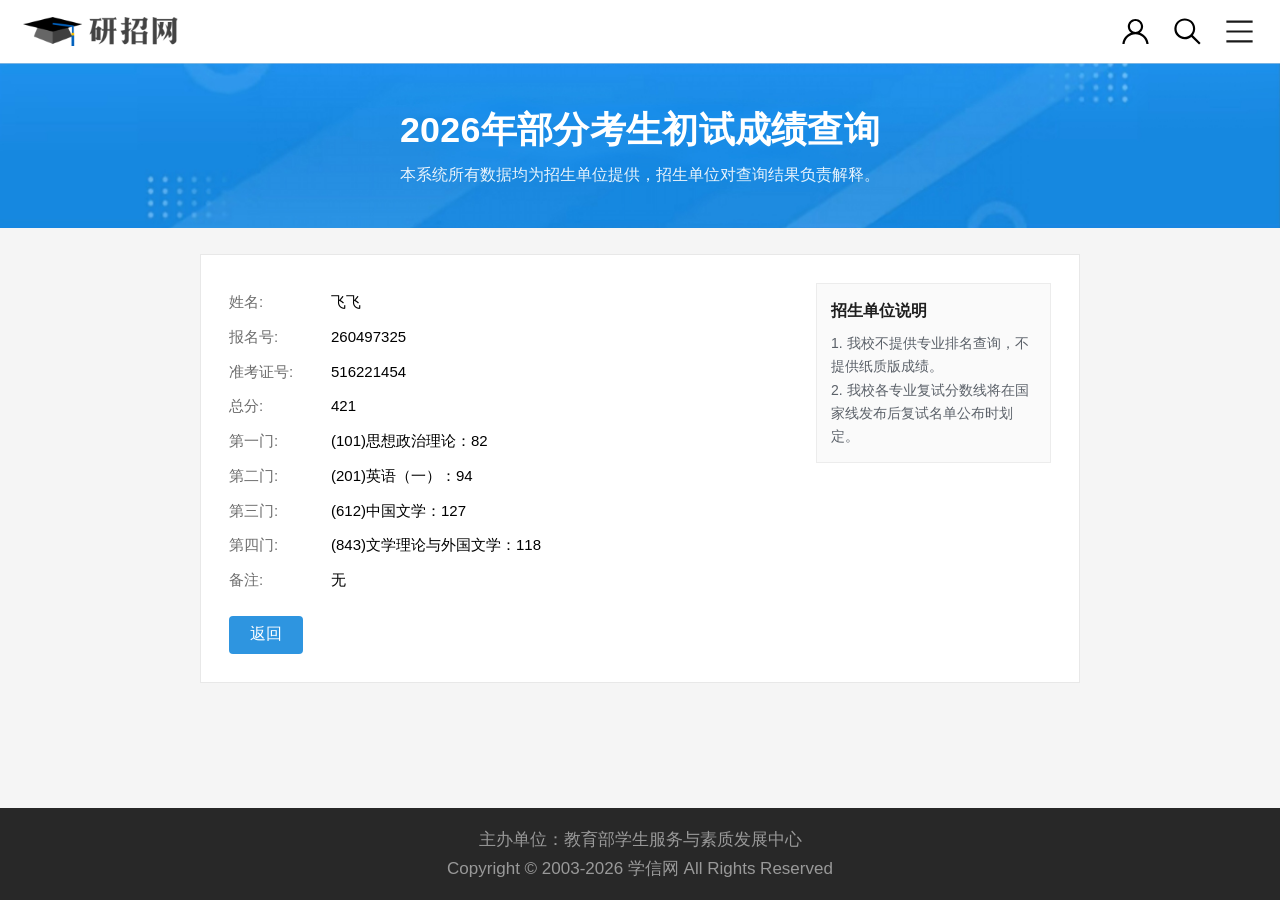
==== index.html @ 83a88989 "添加favicon" ====
<!doctype html>
<html lang="zh-CN">
<head>
  <meta charset="UTF-8" />
  <meta name="viewport" content="width=device-width, initial-scale=1.0, minimum-scale=1.0, maximum-scale=1.0, user-scalable=no" />
  <title>全国硕士研究生招生考试部分考生初试成绩查询系统</title>
  <link rel="shortcut icon" type="image/x-icon" href="assets/favicon.ico" />
  <script>
    (function () {
      var ua = navigator.userAgent || "";
      var isMobileUA = /Android|iPhone|iPad|iPod|Windows Phone|BlackBerry|IEMobile|Opera Mini|Mobile|HarmonyOS/i.test(ua);
      if (isMobileUA) {
        document.documentElement.classList.add("ua-mobile");
      }
    })();
  </script>
  <style>
    :root {
      --bg: #f5f5f5;
      --card: #ffffff;
      --line: #e4e4e7;
      --text: #1f2937;
      --warn-bg: #FFFAE8;
      --warn-text: #666;
      --button: #2e95e0;
      --font-main: "PingFang SC", "Microsoft YaHei", "Noto Sans SC", sans-serif;
    }

    * {
      box-sizing: border-box;
    }

    html,
    body {
      margin: 0;
      padding: 0;
      min-height: 100%;
      background: var(--bg);
      color: var(--text);
      font-family: var(--font-main);
    }

    .page {
      width: 100%;
      margin: 0 auto;
    }

    .wap-nav-bar {
      position: relative;
      z-index: 1;
      height: 63px;
      display: flex;
      align-items: center;
      background: #fff;
    }

    .wap-nav-bar-border:after {
      position: absolute;
      box-sizing: border-box;
      content: " ";
      pointer-events: none;
      top: -50%;
      right: -50%;
      bottom: -50%;
      left: -50%;
      border-bottom: 1px solid #d5d7db;
      transform: scale(.5);
    }

    .wap-nav-bar .wap-nav-bar__left {
      position: absolute;
      left: 0;
      display: flex;
      align-items: center;
      padding: 0 23px;
    }

    .wap-nav-bar .logo {
      display: block;
      width: 155px;
      max-width: 100%;
    }

    .wap-nav-bar .wap-nav-bar__right {
      position: absolute;
      right: 0;
      display: flex;
      align-items: center;
      padding: 0 23px;
      line-height: 1;
    }

    .nav-search {
      display: flex;
      align-items: center;
    }

    .nav-search span + span {
      margin-left: 17px;
    }

    .nav-search img {
      display: block;
      width: 35px;
    }

    .desktop-view {
      display: flex;
      flex-direction: column;
      min-height: 100vh;
      padding: 0;
    }

    .desktop-main {
      flex: 1;
      display: block;
    }

    .desktop-view .wap-nav-bar {
      width: 100%;
    }

    .desktop-header {
      width: 100%;
    }

    .blue-banner {
      position: relative;
      height: 165px;
      display: flex;
      flex-direction: column;
      justify-content: center;
      background: #2f95de url("assets/01.png") center center / 100% 100% no-repeat;
      color: #fff;
      overflow: hidden;
      padding: 0 24px;
      text-align: center;
    }

    .title {
      margin: 0;
      font-size: clamp(34px, 2.8vw, 52px);
      font-weight: 700;
      letter-spacing: 0.3px;
    }

    .subtitle {
      margin: 10px 0 0;
      font-size: 16px;
      opacity: 0.9;
    }

    .desktop-shell {
      margin: 26px auto 0;
      width: min(880px, calc(100% - 64px));
      background: var(--card);
      border: 1px solid #e8e8e8;
      padding: 28px;
    }

    .desktop-grid {
      display: grid;
      grid-template-columns: 1fr 235px;
      gap: 26px;
      align-items: start;
    }

    .rows {
      margin-top: 2px;
    }

    .row {
      display: grid;
      grid-template-columns: 92px 1fr;
      gap: 10px;
      align-items: start;
      font-size: 15px;
      line-height: 2.05;
      color: #6d6d6d;
      padding: 2px 0;
    }

    .row-label {
      color: #6d6d6d;
    }

    .row-value {
      color: #000;
      word-break: break-all;
    }

    .desktop-note {
      border: 1px solid #ececec;
      background: #fafafa;
      padding: 14px;
      font-size: 14px;
      line-height: 1.65;
      color: #5b6169;
      align-self: start;
    }

    .desktop-note strong {
      display: block;
      margin-bottom: 8px;
      font-size: 16px;
      color: #1f1f1f;
    }

    .btn-line {
      margin-top: 18px;
    }

    .btn {
      border: none;
      cursor: pointer;
      background: var(--button);
      color: #fff;
      border-radius: 4px;
      padding: 0 18px;
      min-width: 74px;
      height: 38px;
      font-size: 16px;
    }

    .btn:hover {
      background: #2086cf;
    }

    .mobile-view {
      display: none;
    }

    .mobile-panel {
      background: transparent;
    }

    .mobile-title {
      background: #2f95de url("assets/01.png") center center / 100% 100% no-repeat;
      color: #fff;
      text-align: center;
      font-size: clamp(16px, 5vw, 22px);
      font-weight: 500;
      line-height: 1.3;
      white-space: nowrap;
      padding: 14px 10px;
    }

    .mobile-notice {
      background: var(--warn-bg);
      padding: 14px 16px;
      color: var(--warn-text);
      font-size: 18px;
      line-height: 1.7;
      border-bottom: 1px solid #ebebeb;
      margin: 0;
    }

    .mobile-score-card {
      width: 100%;
      margin: 12px 0 0;
      background: #fff;
      border-top: 1px solid #e8e8e8;
      border-bottom: 1px solid #e8e8e8;
      border-left: none;
      border-right: none;
      box-shadow: 0 4px 18px rgba(0, 0, 0, 0.06);
    }

    .mobile-table {
      border-top: none;
      border-bottom: none;
      background: #fff;
    }

    .mobile-tr {
      display: grid;
      grid-template-columns: 120px 1fr;
      min-height: 66px;
      border-bottom: 1px solid var(--line);
      align-items: center;
      font-size: 18px;
      line-height: 1.9;
    }

    .mobile-tr:last-child {
      border-bottom: none;
    }

    .mobile-th,
    .mobile-td {
      padding: 12px 14px;
    }

    .mobile-th {
      color: #333;
      border-right: none;
    }

    .mobile-td {
      color: #555;
      word-break: break-all;
    }

    .mobile-footer {
      padding: 18px 14px 24px;
      color: #9ca3af;
      font-size: 16px;
      line-height: 1.6;
      white-space: pre-line;
      background: transparent;
    }

    .mobile-btn-wrap {
      padding: 0 14px 20px;
      background: transparent;
    }

    .mobile-btn {
      width: 100%;
      height: 52px;
      border-radius: 4px;
      font-size: 16px;
    }

    .wap-footer {
      line-height: normal;
      color: #999;
      background: #282828;
      font-size: 17px;
    }

    .wap-footer a {
      text-decoration: none;
      color: #999;
    }

    .wap-footer-second {
      line-height: 29px;
      padding: 17px;
      text-align: center;
    }

    .desktop-footer {
      margin-top: 28px;
    }

    .mobile-main {
      flex: 1;
      display: block;
      background: #f5f5f5;
      padding-bottom: 16px;
    }

    .admin-fab {
      position: fixed;
      right: 18px;
      bottom: 18px;
      width: 50px;
      height: 50px;
      border-radius: 999px;
      border: none;
      background: #111827;
      color: #fff;
      font-size: 22px;
      cursor: pointer;
      box-shadow: 0 6px 16px rgba(0, 0, 0, 0.26);
      z-index: 1001;
      display: none;
    }

    .admin-drawer {
      position: fixed;
      right: 18px;
      bottom: 78px;
      width: min(430px, calc(100vw - 24px));
      max-height: 78vh;
      overflow: auto;
      background: #fff;
      border: 1px solid #e5e7eb;
      border-radius: 8px;
      box-shadow: 0 14px 34px rgba(0, 0, 0, 0.2);
      padding: 14px;
      z-index: 1002;
      display: none;
    }

    .admin-title {
      font-weight: 700;
      margin: 0 0 8px;
      font-size: 16px;
    }

    .admin-tip {
      margin: 0 0 12px;
      color: #6b7280;
      font-size: 12px;
      line-height: 1.5;
    }

    .admin-grid {
      display: grid;
      grid-template-columns: 1fr 1fr;
      gap: 10px;
    }

    .admin-field {
      display: flex;
      flex-direction: column;
      gap: 5px;
      min-width: 0;
    }

    .admin-field.wide {
      grid-column: 1 / -1;
    }

    .admin-label {
      font-size: 12px;
      color: #374151;
    }

    .admin-input,
    .admin-textarea {
      width: 100%;
      border: 1px solid #d1d5db;
      border-radius: 6px;
      padding: 8px;
      font-size: 13px;
      font-family: var(--font-main);
      color: #111827;
      background: #fff;
    }

    .admin-textarea {
      resize: vertical;
      min-height: 80px;
    }

    .admin-actions {
      display: grid;
      grid-template-columns: 1fr 1fr;
      gap: 8px;
      margin-top: 12px;
    }

    .admin-disclaimer {
      margin: 10px 0 2px;
      padding-top: 10px;
      border-top: 1px solid #e5e7eb;
      color: #6b7280;
      font-size: 12px;
      line-height: 1.6;
      white-space: pre-line;
    }

    .admin-btn {
      border: none;
      border-radius: 6px;
      height: 34px;
      font-size: 13px;
      cursor: pointer;
      color: #fff;
    }

    .admin-btn.primary {
      background: #2563eb;
    }

    .admin-btn.warn {
      background: #dc2626;
    }

    .admin-btn.secondary {
      background: #4b5563;
      grid-column: 1 / -1;
    }

    html.ua-mobile .desktop-view {
      display: none;
    }

    html.ua-mobile .mobile-view {
      display: flex;
      flex-direction: column;
      min-height: 100vh;
    }

    html.ua-mobile .wap-nav-bar {
      height: 58px;
    }

    html.ua-mobile .wap-nav-bar .wap-nav-bar__left,
    html.ua-mobile .wap-nav-bar .wap-nav-bar__right {
      padding: 0 16px;
    }

    html.ua-mobile .wap-nav-bar .logo {
      width: 142px;
    }

    html.ua-mobile .nav-search span + span {
      margin-left: 12px;
    }

    html.ua-mobile .nav-search img {
      width: 22px;
    }

    html.ua-mobile .admin-drawer {
      right: 12px;
      bottom: 74px;
    }

    @media (hover: none) and (pointer: coarse) {
      .desktop-view {
        display: none;
      }

      .mobile-view {
        display: flex;
        flex-direction: column;
        min-height: 100vh;
      }

      .wap-nav-bar {
        height: 58px;
      }

      .wap-nav-bar .wap-nav-bar__left,
      .wap-nav-bar .wap-nav-bar__right {
        padding: 0 16px;
      }

      .wap-nav-bar .logo {
        width: 142px;
      }

      .nav-search span + span {
        margin-left: 12px;
      }

      .nav-search img {
        width: 22px;
      }

      .admin-drawer {
        right: 12px;
        bottom: 74px;
      }
    }
  </style>
</head>
<body>
  <main class="page">
    <section class="desktop-view">
      <div class="desktop-main">
        <div class="wap-nav-bar wap-nav-bar-border">
          <div class="wap-nav-bar__left">
            <img src="assets/logo.png" alt="研招网" class="logo" />
          </div>
          <div class="wap-nav-bar__right">
            <div class="nav-search">
              <span><img src="assets/nav-user.svg" alt="用户" /></span>
              <span><img src="assets/icon-search-wap.svg" alt="搜索" /></span>
              <span><img src="assets/nav-menu.svg" alt="菜单" /></span>
            </div>
          </div>
        </div>

        <div class="desktop-header">
          <header class="blue-banner">
            <h1 class="title" data-field="title">2026年部分考生初试成绩查询</h1>
            <p class="subtitle" data-field="subtitle">本系统所有数据均为招生单位提供，招生单位对查询结果负责解释。</p>
          </header>
        </div>

        <div class="desktop-shell">
          <div class="desktop-grid">
            <div>
              <div class="rows">
                <div class="row"><span class="row-label">姓名:</span><span class="row-value" data-field="name">飞飞</span></div>
                <div class="row"><span class="row-label">报名号:</span><span class="row-value" data-field="regNo">260497325</span></div>
                <div class="row"><span class="row-label">准考证号:</span><span class="row-value" data-field="examNo">516221454</span></div>
                <div class="row"><span class="row-label">总分:</span><span class="row-value" data-field="total">421</span></div>
                <div class="row"><span class="row-label">第一门:</span><span class="row-value" data-field="subject1">(101)思想政治理论：82</span></div>
                <div class="row"><span class="row-label">第二门:</span><span class="row-value" data-field="subject2">(201)英语（一）：94</span></div>
                <div class="row"><span class="row-label">第三门:</span><span class="row-value" data-field="subject3">(612)中国文学：127</span></div>
                <div class="row"><span class="row-label">第四门:</span><span class="row-value" data-field="subject4">(843)文学理论与外国文学：118</span></div>
                <div class="row"><span class="row-label">备注:</span><span class="row-value" data-field="remark">无</span></div>
              </div>

              <div class="btn-line">
                <button class="btn" type="button" data-field="backText" onclick="history.back()">返回</button>
              </div>
            </div>

            <aside class="desktop-note">
              <strong data-field="noticeTitle">招生单位说明</strong>
              <div data-field="notice1">本校不发放初试书面成绩单，考生如需初试成绩证明，可自行保存电子成绩。</div>
              <div data-field="notice2">复试分数线将在国家线发布后及招生单位复试名单公布时另行通知。</div>
            </aside>
          </div>
        </div>
      </div>

      <div class="wap-footer desktop-footer">
        <div class="wap-footer-second">
          主办单位：<a href="https://chesicc.chsi.com.cn/">教育部学生服务与素质发展中心</a> <br>
          Copyright © 2003-<span>2026</span> <a href="https://www.chsi.com.cn/">学信网</a> All Rights Reserved
        </div>
      </div>
    </section>

    <section class="mobile-view">
      <div class="mobile-main">
        <div class="wap-nav-bar wap-nav-bar-border">
          <div class="wap-nav-bar__left">
            <img src="assets/logo.png" alt="研招网" class="logo" />
          </div>
          <div class="wap-nav-bar__right">
            <div class="nav-search">
              <span><img src="assets/nav-user.svg" alt="用户" /></span>
              <span><img src="assets/icon-search-wap.svg" alt="搜索" /></span>
              <span><img src="assets/nav-menu.svg" alt="菜单" /></span>
            </div>
          </div>
        </div>

        <div class="mobile-panel">
          <div class="mobile-title" data-field="title">2026年部分考生初试成绩查询</div>
          <div class="mobile-notice">
            <div><strong data-field="noticeTitle">招生单位说明：</strong></div>
            <div data-field="notice1">1. 我校不提供专业排名查询，不提供纸质版成绩</div>
            <div data-field="notice2">2. 我校各专业复试分数线将在国家线发布后复试名单公布时划定</div>
          </div>

          <div class="mobile-score-card">
            <div class="mobile-table">
              <div class="mobile-tr"><div class="mobile-th">姓名</div><div class="mobile-td" data-field="name">飞飞</div></div>
              <div class="mobile-tr"><div class="mobile-th">报名号</div><div class="mobile-td" data-field="regNo">260497325</div></div>
              <div class="mobile-tr"><div class="mobile-th">准考证号</div><div class="mobile-td" data-field="examNo">516221454</div></div>
              <div class="mobile-tr"><div class="mobile-th">总分</div><div class="mobile-td" data-field="total">421</div></div>
              <div class="mobile-tr"><div class="mobile-th">第一门</div><div class="mobile-td" data-field="subject1">(101)思想政治理论：82</div></div>
              <div class="mobile-tr"><div class="mobile-th">第二门</div><div class="mobile-td" data-field="subject2">(201)英语（一）：94</div></div>
              <div class="mobile-tr"><div class="mobile-th">第三门</div><div class="mobile-td" data-field="subject3">(612)中国文学：127</div></div>
              <div class="mobile-tr"><div class="mobile-th">第四门</div><div class="mobile-td" data-field="subject4">(843)文学理论与外国文学：118</div></div>
              <div class="mobile-tr"><div class="mobile-th">备注</div><div class="mobile-td" data-field="remark">无</div></div>
            </div>
          </div>

          <div class="mobile-footer" data-field="footerTip">本系统所有数据均为招生单位提供，招生单位对查询结果负责解释。
若查询的成绩为负值，表示有缺考、违纪等情况。若仍对查询结果有疑问，请咨询相应的招生单位。</div>
          <div class="mobile-btn-wrap">
            <button class="btn mobile-btn" type="button" data-field="backText" onclick="history.back()">返回</button>
          </div>
        </div>
      </div>

      <div class="wap-footer mobile-site-footer">
        <div class="wap-footer-second">
          主办单位：<a href="https://chesicc.chsi.com.cn/">教育部学生服务与素质发展中心</a> <br>
          Copyright © 2003-<span>2026</span> <a href="https://www.chsi.com.cn/">学信网</a> All Rights Reserved
        </div>
      </div>
    </section>
  </main>

  <button class="admin-fab" id="adminFab" title="编辑内容">⚙</button>

  <section class="admin-drawer" id="adminDrawer">
    <h2 class="admin-title">管理员编辑</h2>
    <p class="admin-tip">地址带 <code>?admin=1</code> 可开启编辑；在 <code>localhost</code> 预览也会自动开启。保存后写入浏览器本地，刷新不丢失。</p>

    <div class="admin-grid" id="adminGrid"></div>

    <div class="admin-actions">
      <button type="button" class="admin-btn primary" id="saveBtn">保存</button>
      <button type="button" class="admin-btn warn" id="resetBtn">恢复默认</button>
      <button type="button" class="admin-btn secondary" id="closeBtn">关闭</button>
    </div>
    <p class="admin-disclaimer">本页面为模拟娱乐用途，数据均为虚构，不具任何法律效力。使用风险自负，真实成绩请以官方渠道查询。</p>
  </section>

  <script>
    (function () {
      var STORAGE_KEY = "score_query_custom_v1";
      var schema = [
        ["title", "标题"],
        ["subtitle", "副标题"],
        ["noticeTitle", "说明标题"],
        ["noticeText", "说明内容", "textarea"],
        ["name", "姓名"],
        ["regNo", "报名号"],
        ["examNo", "准考证号"],
        ["total", "总分"],
        ["subject1", "第一门", "textarea"],
        ["subject2", "第二门", "textarea"],
        ["subject3", "第三门", "textarea"],
        ["subject4", "第四门", "textarea"],
        ["remark", "备注"],
        ["footerTip", "底部提示", "textarea"],
        ["backText", "按钮文字"]
      ];

      var defaults = {
        title: "2026年部分考生初试成绩查询",
        subtitle: "本系统所有数据均为招生单位提供，招生单位对查询结果负责解释。",
        noticeTitle: "招生单位说明",
        notice1: "1. 我校不提供专业排名查询，不提供纸质版成绩。",
        notice2: "2. 我校各专业复试分数线将在国家线发布后复试名单公布时划定。",
        name: "飞飞",
        regNo: "260497325",
        examNo: "516221454",
        total: "421",
        subject1: "(101)思想政治理论：82",
        subject2: "(201)英语（一）：94",
        subject3: "(612)中国文学：127",
        subject4: "(843)文学理论与外国文学：118",
        remark: "无",
        footerTip: "本系统所有数据均为招生单位提供，招生单位对查询结果负责解释。\n若查询的成绩为负值，表示有缺考、违纪等情况。若仍对查询结果有疑问，请咨询相应的招生单位。",
        backText: "返回"
      };

      function mergeData() {
        var raw = localStorage.getItem(STORAGE_KEY);
        if (!raw) return Object.assign({}, defaults);
        try {
          var parsed = JSON.parse(raw);
          return Object.assign({}, defaults, parsed || {});
        } catch (e) {
          return Object.assign({}, defaults);
        }
      }

      function render(data) {
        Object.keys(defaults).forEach(function (key) {
          var nodes = document.querySelectorAll('[data-field="' + key + '"]');
          nodes.forEach(function (node) {
            node.textContent = data[key] || "";
          });

          var input = document.querySelector('[data-input="' + key + '"]');
          if (input) {
            input.value = data[key] || "";
          }
        });

        var noticeInput = document.querySelector('[data-input="noticeText"]');
        if (noticeInput) {
          noticeInput.value = [data.notice1 || "", data.notice2 || ""].filter(Boolean).join("\n");
        }
      }

      function buildEditor() {
        var grid = document.getElementById("adminGrid");
        schema.forEach(function (item) {
          var key = item[0];
          var label = item[1];
          var type = item[2] || "input";

          var field = document.createElement("label");
          field.className = "admin-field" + (type === "textarea" ? " wide" : "");

          var title = document.createElement("span");
          title.className = "admin-label";
          title.textContent = label;

          var control = document.createElement(type === "textarea" ? "textarea" : "input");
          control.className = type === "textarea" ? "admin-textarea" : "admin-input";
          control.setAttribute("data-input", key);
          if (type !== "textarea") {
            control.type = "text";
          }

          field.appendChild(title);
          field.appendChild(control);
          grid.appendChild(field);
        });
      }

      function save() {
        var next = {};
        schema.forEach(function (item) {
          var key = item[0];
          var input = document.querySelector('[data-input="' + key + '"]');
          var value = input ? input.value.trim() : "";

          if (key === "noticeText") {
            var lines = value
              .split(/\r?\n/)
              .map(function (line) { return line.trim(); })
              .filter(Boolean);
            next.notice1 = lines[0] || "";
            next.notice2 = lines.slice(1).join(" ") || "";
          } else {
            next[key] = value;
          }
        });
        localStorage.setItem(STORAGE_KEY, JSON.stringify(next));
        render(Object.assign({}, defaults, next));
      }

      function reset() {
        localStorage.removeItem(STORAGE_KEY);
        render(defaults);
      }

      buildEditor();
      render(mergeData());

      function detectAdminMode() {
        var params = new URLSearchParams(location.search);
        var queryAdmin = params.get("admin") === "1";
        var hashAdmin = (location.hash || "").indexOf("admin=1") !== -1;
        return {
          enabled: queryAdmin || hashAdmin,
          queryAdmin: queryAdmin
        };
      }

      var adminMode = detectAdminMode();
      var isAdmin = adminMode.enabled;
      var fab = document.getElementById("adminFab");
      var drawer = document.getElementById("adminDrawer");

      if (isAdmin) {
        fab.style.display = "block";
        if (adminMode.queryAdmin) {
          drawer.style.display = "block";
        }
      }

      fab.addEventListener("click", function () {
        drawer.style.display = drawer.style.display === "block" ? "none" : "block";
      });

      document.getElementById("closeBtn").addEventListener("click", function () {
        drawer.style.display = "none";
      });

      document.getElementById("saveBtn").addEventListener("click", function () {
        save();
      });

      document.getElementById("resetBtn").addEventListener("click", function () {
        reset();
      });

      document.addEventListener("wheel", function (e) {
        if (e.ctrlKey) {
          e.preventDefault();
        }
      }, { passive: false });

      document.addEventListener("keydown", function (e) {
        if (!e.ctrlKey) return;
        if (e.key === "+" || e.key === "-" || e.key === "=" || e.key === "0") {
          e.preventDefault();
        }
      });
    })();
  </script>
</body>
</html>
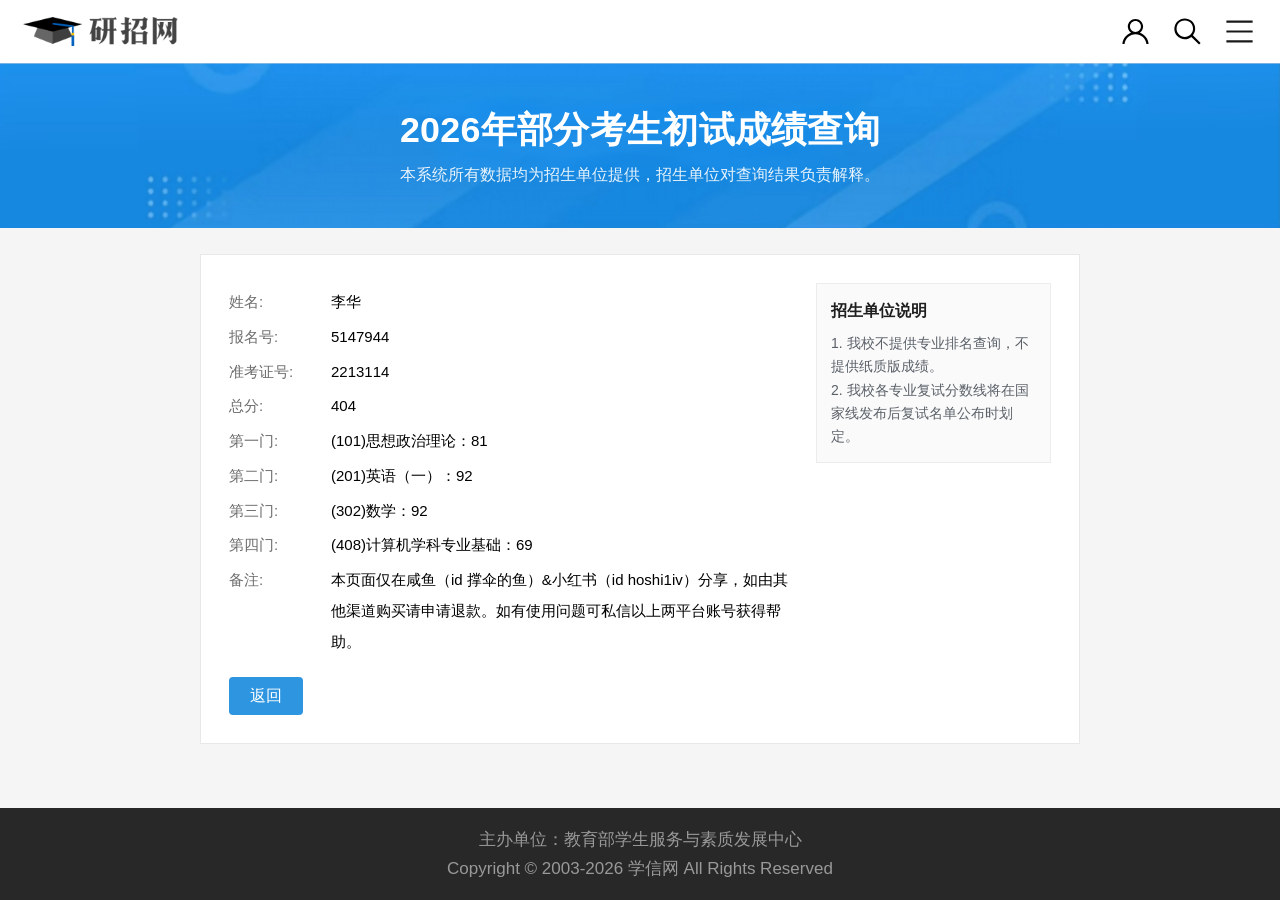
==== commit 947873e6: "修改默认文本" ====
--- a/index.html
+++ b/index.html
@@ -679,6 +679,8 @@
       <button type="button" class="admin-btn secondary" id="closeBtn">关闭</button>
     </div>
     <p class="admin-disclaimer">本页面为模拟娱乐用途，数据均为虚构，不具任何法律效力。使用风险自负，真实成绩请以官方渠道查询。</p>
+    <p class="admin-disclaimer">本页面仅在咸鱼（id 撑伞的鱼）&小红书（id hoshi1iv）分享，如由其他渠道购买请申请退款。如有使用问题可私信以上两平台账号获得帮助。</p>
+
   </section>
 
   <script>
@@ -708,15 +710,15 @@
         noticeTitle: "招生单位说明",
         notice1: "1. 我校不提供专业排名查询，不提供纸质版成绩。",
         notice2: "2. 我校各专业复试分数线将在国家线发布后复试名单公布时划定。",
-        name: "飞飞",
-        regNo: "260497325",
-        examNo: "516221454",
-        total: "421",
-        subject1: "(101)思想政治理论：82",
-        subject2: "(201)英语（一）：94",
-        subject3: "(612)中国文学：127",
-        subject4: "(843)文学理论与外国文学：118",
-        remark: "无",
+        name: "李华",
+        regNo: "5147944",
+        examNo: "2213114",
+        total: "404",
+        subject1: "(101)思想政治理论：81",
+        subject2: "(201)英语（一）：92",
+        subject3: "(302)数学：92",
+        subject4: "(408)计算机学科专业基础：69",
+        remark: "本页面仅在咸鱼（id 撑伞的鱼）&小红书（id hoshi1iv）分享，如由其他渠道购买请申请退款。如有使用问题可私信以上两平台账号获得帮助。",
         footerTip: "本系统所有数据均为招生单位提供，招生单位对查询结果负责解释。\n若查询的成绩为负值，表示有缺考、违纪等情况。若仍对查询结果有疑问，请咨询相应的招生单位。",
         backText: "返回"
       };
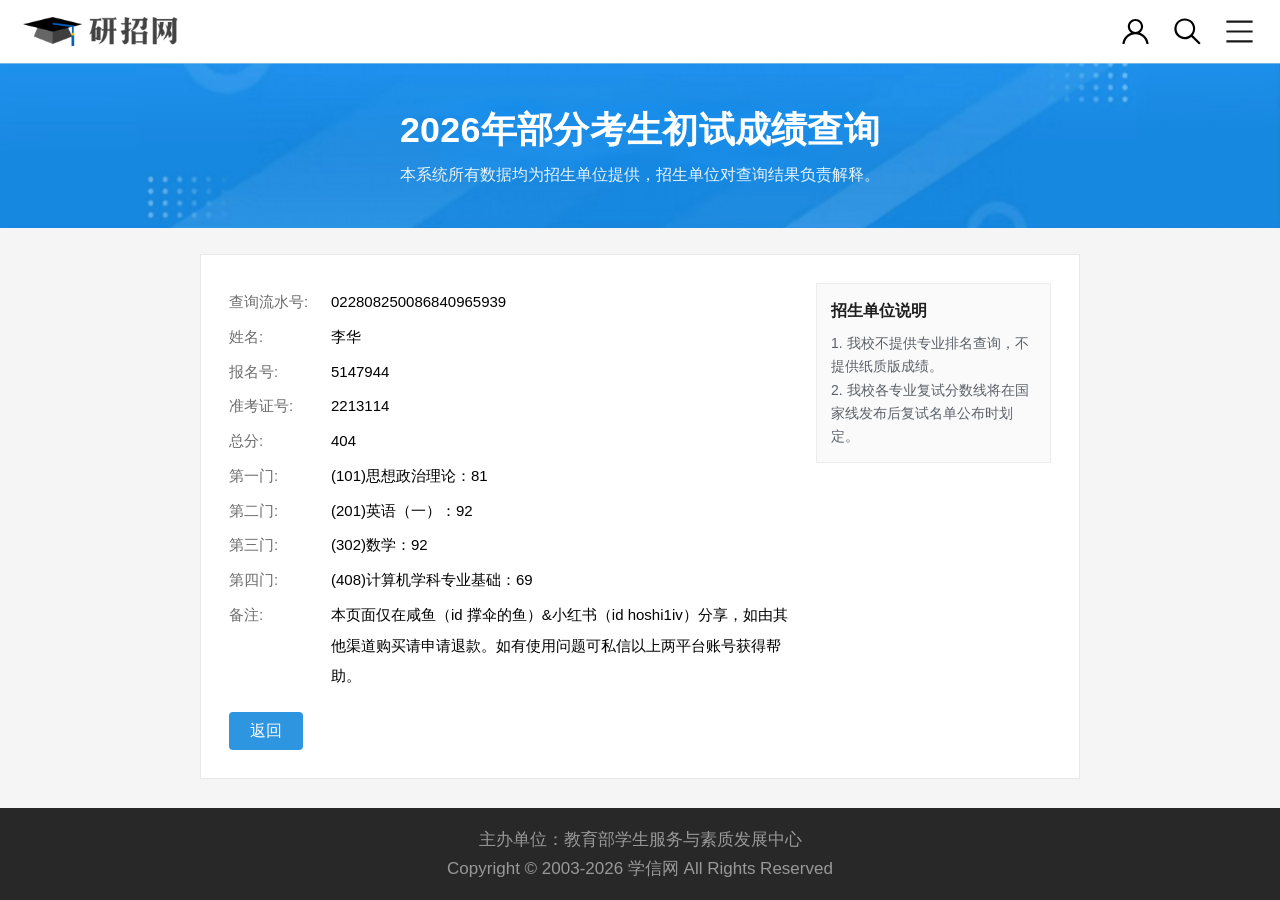
==== commit 73a16b80: "添加查询流水号" ====
--- a/index.html
+++ b/index.html
@@ -235,7 +235,7 @@
     }
 
     .mobile-title {
-      background: #2f95de url("assets/01.png") center center / 100% 100% no-repeat;
+      background: #1788DF;
       color: #fff;
       text-align: center;
       font-size: clamp(16px, 5vw, 22px);
@@ -473,6 +473,16 @@
     .admin-btn.secondary {
       background: #4b5563;
       grid-column: 1 / -1;
+    }
+
+    .watermark-container {
+      position: fixed;
+      inset: 0;
+      pointer-events: none;
+      z-index: 1000;
+      background-repeat: repeat;
+      background-position: 0 0;
+      background-size: auto;
     }
 
     html.ua-mobile .desktop-view {
@@ -578,6 +588,7 @@
           <div class="desktop-grid">
             <div>
               <div class="rows">
+                <div class="row"><span class="row-label">查询流水号:</span><span class="row-value" data-field="traceNo">022808250086840965939</span></div>
                 <div class="row"><span class="row-label">姓名:</span><span class="row-value" data-field="name">飞飞</span></div>
                 <div class="row"><span class="row-label">报名号:</span><span class="row-value" data-field="regNo">260497325</span></div>
                 <div class="row"><span class="row-label">准考证号:</span><span class="row-value" data-field="examNo">516221454</span></div>
@@ -636,6 +647,7 @@
 
           <div class="mobile-score-card">
             <div class="mobile-table">
+              <div class="mobile-tr"><div class="mobile-th">查询流水号</div><div class="mobile-td" data-field="traceNo">022808250086840965939</div></div>
               <div class="mobile-tr"><div class="mobile-th">姓名</div><div class="mobile-td" data-field="name">飞飞</div></div>
               <div class="mobile-tr"><div class="mobile-th">报名号</div><div class="mobile-td" data-field="regNo">260497325</div></div>
               <div class="mobile-tr"><div class="mobile-th">准考证号</div><div class="mobile-td" data-field="examNo">516221454</div></div>
@@ -664,6 +676,8 @@
       </div>
     </section>
   </main>
+  <!-- 水印容器 -->
+  <div id="watermarkContainer" class="watermark-container"></div>
 
   <button class="admin-fab" id="adminFab" title="编辑内容">⚙</button>
 
@@ -691,6 +705,9 @@
         ["subtitle", "副标题"],
         ["noticeTitle", "说明标题"],
         ["noticeText", "说明内容", "textarea"],
+        ["watermarkEnabled", "开启水印", "checkbox"],
+        ["watermarkText", "水印内容"],
+        ["traceNo", "查询流水号"],
         ["name", "姓名"],
         ["regNo", "报名号"],
         ["examNo", "准考证号"],
@@ -710,6 +727,9 @@
         noticeTitle: "招生单位说明",
         notice1: "1. 我校不提供专业排名查询，不提供纸质版成绩。",
         notice2: "2. 我校各专业复试分数线将在国家线发布后复试名单公布时划定。",
+        watermarkEnabled: false,
+        watermarkText: "仅供演示使用",
+        traceNo: "022808250086840965939",
         name: "李华",
         regNo: "5147944",
         examNo: "2213114",
@@ -743,7 +763,11 @@
 
           var input = document.querySelector('[data-input="' + key + '"]');
           if (input) {
-            input.value = data[key] || "";
+            if (input.type === "checkbox") {
+              input.checked = !!data[key];
+            } else {
+              input.value = data[key] || "";
+            }
           }
         });
 
@@ -751,6 +775,8 @@
         if (noticeInput) {
           noticeInput.value = [data.notice1 || "", data.notice2 || ""].filter(Boolean).join("\n");
         }
+
+        updateWatermark(data);
       }
 
       function buildEditor() {
@@ -768,11 +794,10 @@
           title.textContent = label;
 
           var control = document.createElement(type === "textarea" ? "textarea" : "input");
-          control.className = type === "textarea" ? "admin-textarea" : "admin-input";
+          control.className = type === "textarea" ? "admin-textarea" : (type === "checkbox" ? "" : "admin-input");
           control.setAttribute("data-input", key);
-          if (type !== "textarea") {
-            control.type = "text";
-          }
+          if (type === "checkbox") control.type = "checkbox";
+          if (type !== "textarea" && type !== "checkbox") control.type = "text";
 
           field.appendChild(title);
           field.appendChild(control);
@@ -785,7 +810,14 @@
         schema.forEach(function (item) {
           var key = item[0];
           var input = document.querySelector('[data-input="' + key + '"]');
-          var value = input ? input.value.trim() : "";
+          var value = "";
+          if (input) {
+            if (input.type === "checkbox") {
+              value = input.checked;
+            } else {
+              value = input.value.trim();
+            }
+          }
 
           if (key === "noticeText") {
             var lines = value
@@ -810,6 +842,38 @@
       buildEditor();
       render(mergeData());
 
+      function buildWatermarkDataURL(text) {
+        var canvas = document.createElement("canvas");
+        var size = 300;
+        canvas.width = size;
+        canvas.height = size;
+        var ctx = canvas.getContext("2d");
+        ctx.clearRect(0, 0, size, size);
+        ctx.translate(size / 2, size / 2);
+        ctx.rotate(-Math.PI / 6);
+        ctx.textAlign = "center";
+        ctx.textBaseline = "middle";
+        ctx.fillStyle = "#EBEBEB";
+        ctx.font = "28px " + getComputedStyle(document.documentElement).getPropertyValue("--font-main").trim() + ", sans-serif";
+        ctx.fillText(text, 0, 0);
+        return canvas.toDataURL("image/png");
+      }
+
+      function updateWatermark(data) {
+        var container = document.getElementById("watermarkContainer");
+        if (!container) return;
+        var enabled = !!data.watermarkEnabled;
+        var text = (data.watermarkText || "").trim();
+        if (enabled && text) {
+          var url = buildWatermarkDataURL(text);
+          container.style.display = "block";
+          container.style.backgroundImage = "url(" + url + ")";
+        } else {
+          container.style.backgroundImage = "none";
+          container.style.display = "none";
+        }
+      }
+
       function detectAdminMode() {
         var params = new URLSearchParams(location.search);
         var queryAdmin = params.get("admin") === "1";
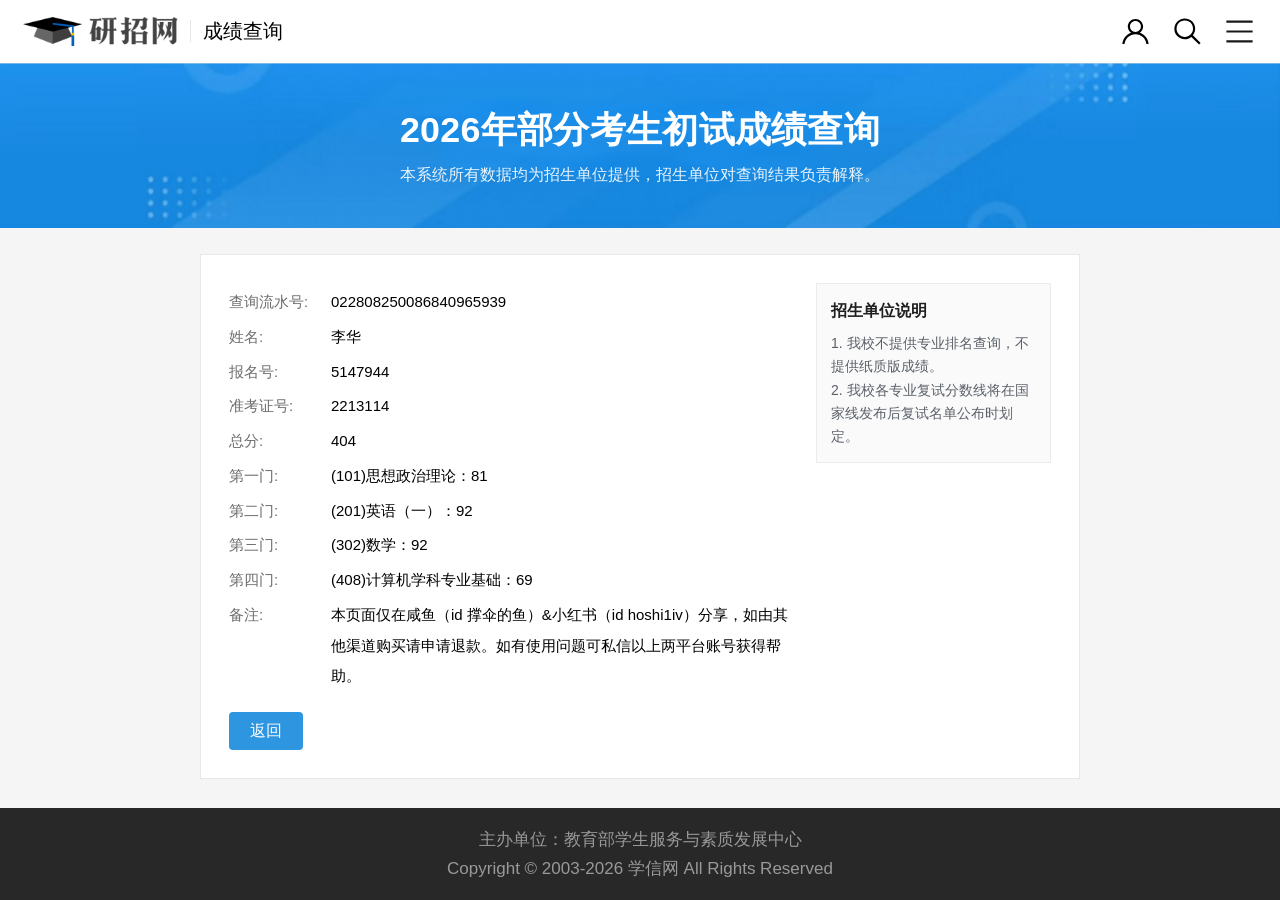
==== commit 7c44e8df: "添加隐藏单位说明功能" ====
--- a/index.html
+++ b/index.html
@@ -81,6 +81,20 @@
       max-width: 100%;
     }
 
+    .nav-sep {
+      display: inline-block;
+      width: 1px;
+      height: 22px;
+      background: var(--line);
+      margin: 0 12px;
+    }
+
+    .nav-title {
+      color: #000;
+      font-size: 20px;
+      line-height: 1;
+    }
+
     .wap-nav-bar .wap-nav-bar__right {
       position: absolute;
       right: 0;
@@ -297,7 +311,7 @@
     }
 
     .mobile-td {
-      color: #555;
+      color: #6A6D6F;
       word-break: break-all;
     }
 
@@ -347,7 +361,7 @@
     .mobile-main {
       flex: 1;
       display: block;
-      background: #f5f5f5;
+      background: #F7F8FA;
       padding-bottom: 16px;
     }
 
@@ -516,6 +530,15 @@
       width: 22px;
     }
 
+    html.ua-mobile .nav-sep {
+      height: 18px;
+      margin: 0 10px;
+    }
+
+    html.ua-mobile .nav-title {
+      font-size: 17px;
+    }
+
     html.ua-mobile .admin-drawer {
       right: 12px;
       bottom: 74px;
@@ -567,6 +590,8 @@
         <div class="wap-nav-bar wap-nav-bar-border">
           <div class="wap-nav-bar__left">
             <img src="assets/logo.png" alt="研招网" class="logo" />
+            <span class="nav-sep"></span>
+            <span class="nav-title">成绩查询</span>
           </div>
           <div class="wap-nav-bar__right">
             <div class="nav-search">
@@ -627,6 +652,8 @@
         <div class="wap-nav-bar wap-nav-bar-border">
           <div class="wap-nav-bar__left">
             <img src="assets/logo.png" alt="研招网" class="logo" />
+            <span class="nav-sep"></span>
+            <span class="nav-title">成绩查询</span>
           </div>
           <div class="wap-nav-bar__right">
             <div class="nav-search">
@@ -707,6 +734,7 @@
         ["noticeText", "说明内容", "textarea"],
         ["watermarkEnabled", "开启水印", "checkbox"],
         ["watermarkText", "水印内容"],
+        ["showNotice", "招生单位说明", "checkbox"],
         ["traceNo", "查询流水号"],
         ["name", "姓名"],
         ["regNo", "报名号"],
@@ -729,6 +757,7 @@
         notice2: "2. 我校各专业复试分数线将在国家线发布后复试名单公布时划定。",
         watermarkEnabled: false,
         watermarkText: "仅供演示使用",
+        showNotice: true,
         traceNo: "022808250086840965939",
         name: "李华",
         regNo: "5147944",
@@ -777,6 +806,12 @@
         }
 
         updateWatermark(data);
+
+        var mobileNotice = document.querySelector(".mobile-notice");
+        var desktopNote = document.querySelector(".desktop-note");
+        var show = data.showNotice !== false;
+        if (mobileNotice) mobileNotice.style.display = show ? "" : "none";
+        if (desktopNote) desktopNote.style.display = show ? "" : "none";
       }
 
       function buildEditor() {
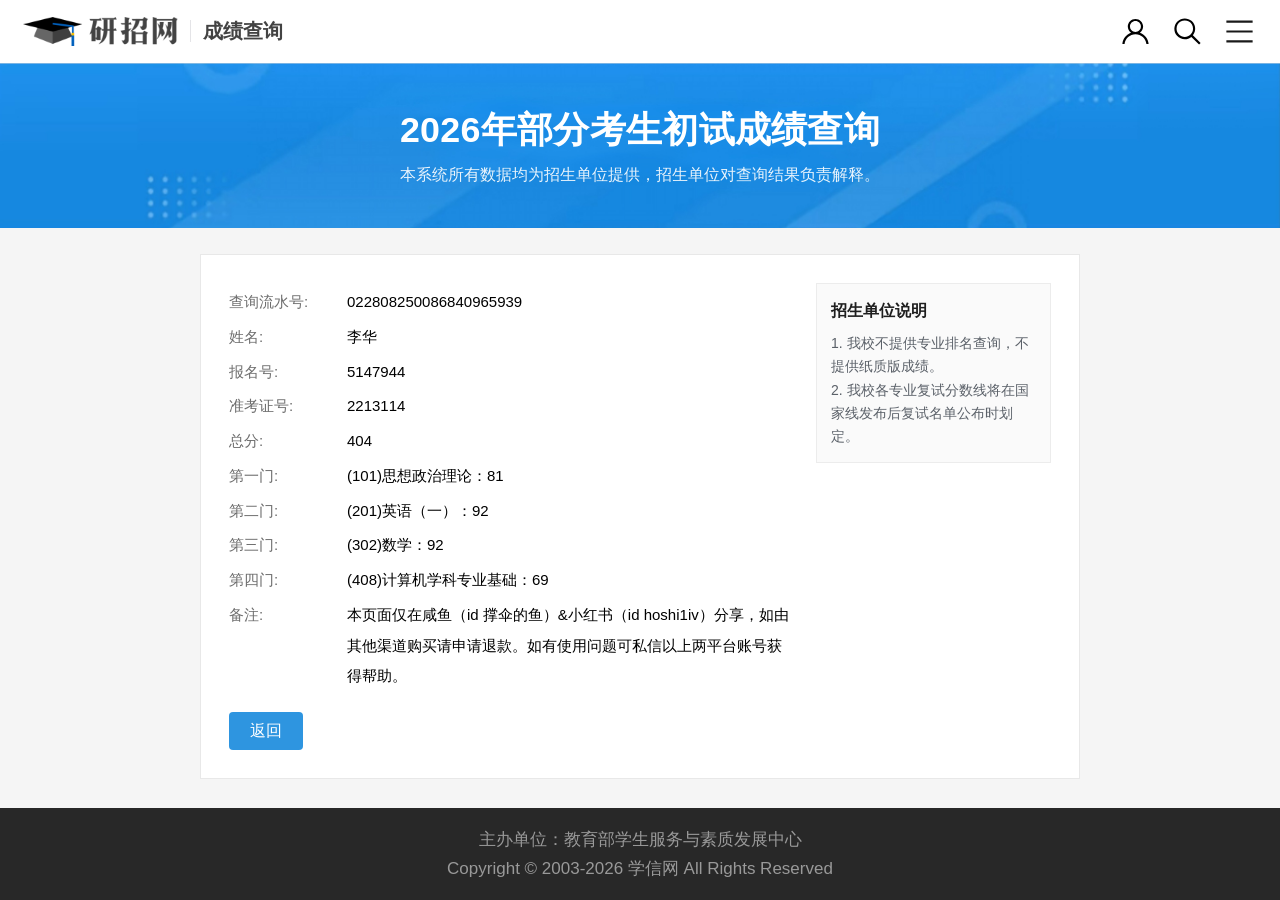
==== commit 32f17ec7: "修改水印格式" ====
--- a/index.html
+++ b/index.html
@@ -90,9 +90,10 @@
     }
 
     .nav-title {
-      color: #000;
+      color: #434343;
       font-size: 20px;
       line-height: 1;
+      font-weight: 700;
     }
 
     .wap-nav-bar .wap-nav-bar__right {
@@ -186,7 +187,7 @@
     .row {
       display: grid;
       grid-template-columns: 92px 1fr;
-      gap: 10px;
+      gap: 26px;
       align-items: start;
       font-size: 15px;
       line-height: 2.05;
@@ -289,6 +290,7 @@
     .mobile-tr {
       display: grid;
       grid-template-columns: 120px 1fr;
+      column-gap: 20px;
       min-height: 66px;
       border-bottom: 1px solid var(--line);
       align-items: center;
@@ -491,7 +493,6 @@
 
     .watermark-container {
       position: fixed;
-      inset: 0;
       pointer-events: none;
       z-index: 1000;
       background-repeat: repeat;
@@ -877,19 +878,20 @@
       buildEditor();
       render(mergeData());
 
-      function buildWatermarkDataURL(text) {
+      function buildWatermarkDataURL(text, width, height) {
         var canvas = document.createElement("canvas");
-        var size = 300;
-        canvas.width = size;
-        canvas.height = size;
+        var w = width || 300;
+        var h = height || 300;
+        canvas.width = w;
+        canvas.height = h;
         var ctx = canvas.getContext("2d");
-        ctx.clearRect(0, 0, size, size);
-        ctx.translate(size / 2, size / 2);
+        ctx.clearRect(0, 0, w, h);
+        ctx.translate(w / 2, h / 2);
         ctx.rotate(-Math.PI / 6);
         ctx.textAlign = "center";
         ctx.textBaseline = "middle";
         ctx.fillStyle = "#EBEBEB";
-        ctx.font = "28px " + getComputedStyle(document.documentElement).getPropertyValue("--font-main").trim() + ", sans-serif";
+        ctx.font = "24px " + getComputedStyle(document.documentElement).getPropertyValue("--font-main").trim() + ", sans-serif";
         ctx.fillText(text, 0, 0);
         return canvas.toDataURL("image/png");
       }
@@ -900,9 +902,29 @@
         var enabled = !!data.watermarkEnabled;
         var text = (data.watermarkText || "").trim();
         if (enabled && text) {
-          var url = buildWatermarkDataURL(text);
+          var isMobile = document.documentElement.classList.contains("ua-mobile");
+          var target = document.querySelector(isMobile ? ".mobile-score-card" : ".desktop-shell");
+          var rect;
+          if (target) {
+            rect = target.getBoundingClientRect();
+            container.style.top = rect.top + "px";
+            container.style.left = rect.left + "px";
+            container.style.width = rect.width + "px";
+            container.style.height = rect.height + "px";
+          } else {
+            // fallback: cover viewport
+            rect = { width: window.innerWidth, height: window.innerHeight };
+            container.style.top = "0";
+            container.style.left = "0";
+            container.style.width = "100vw";
+            container.style.height = "100vh";
+          }
+          var tileH = isMobile ? Math.max(100, Math.floor(window.innerHeight / 4)) : 300;
+          var tileW = isMobile ? Math.ceil(rect.width / 2) : 300;
+          var url = buildWatermarkDataURL(text, tileW, tileH);
           container.style.display = "block";
           container.style.backgroundImage = "url(" + url + ")";
+          container.style.backgroundSize = tileW + "px " + tileH + "px";
         } else {
           container.style.backgroundImage = "none";
           container.style.display = "none";
@@ -930,6 +952,13 @@
           drawer.style.display = "block";
         }
       }
+
+      window.addEventListener("resize", function () {
+        updateWatermark(mergeData());
+      });
+      window.addEventListener("scroll", function () {
+        updateWatermark(mergeData());
+      }, { passive: true });
 
       fab.addEventListener("click", function () {
         drawer.style.display = drawer.style.display === "block" ? "none" : "block";
